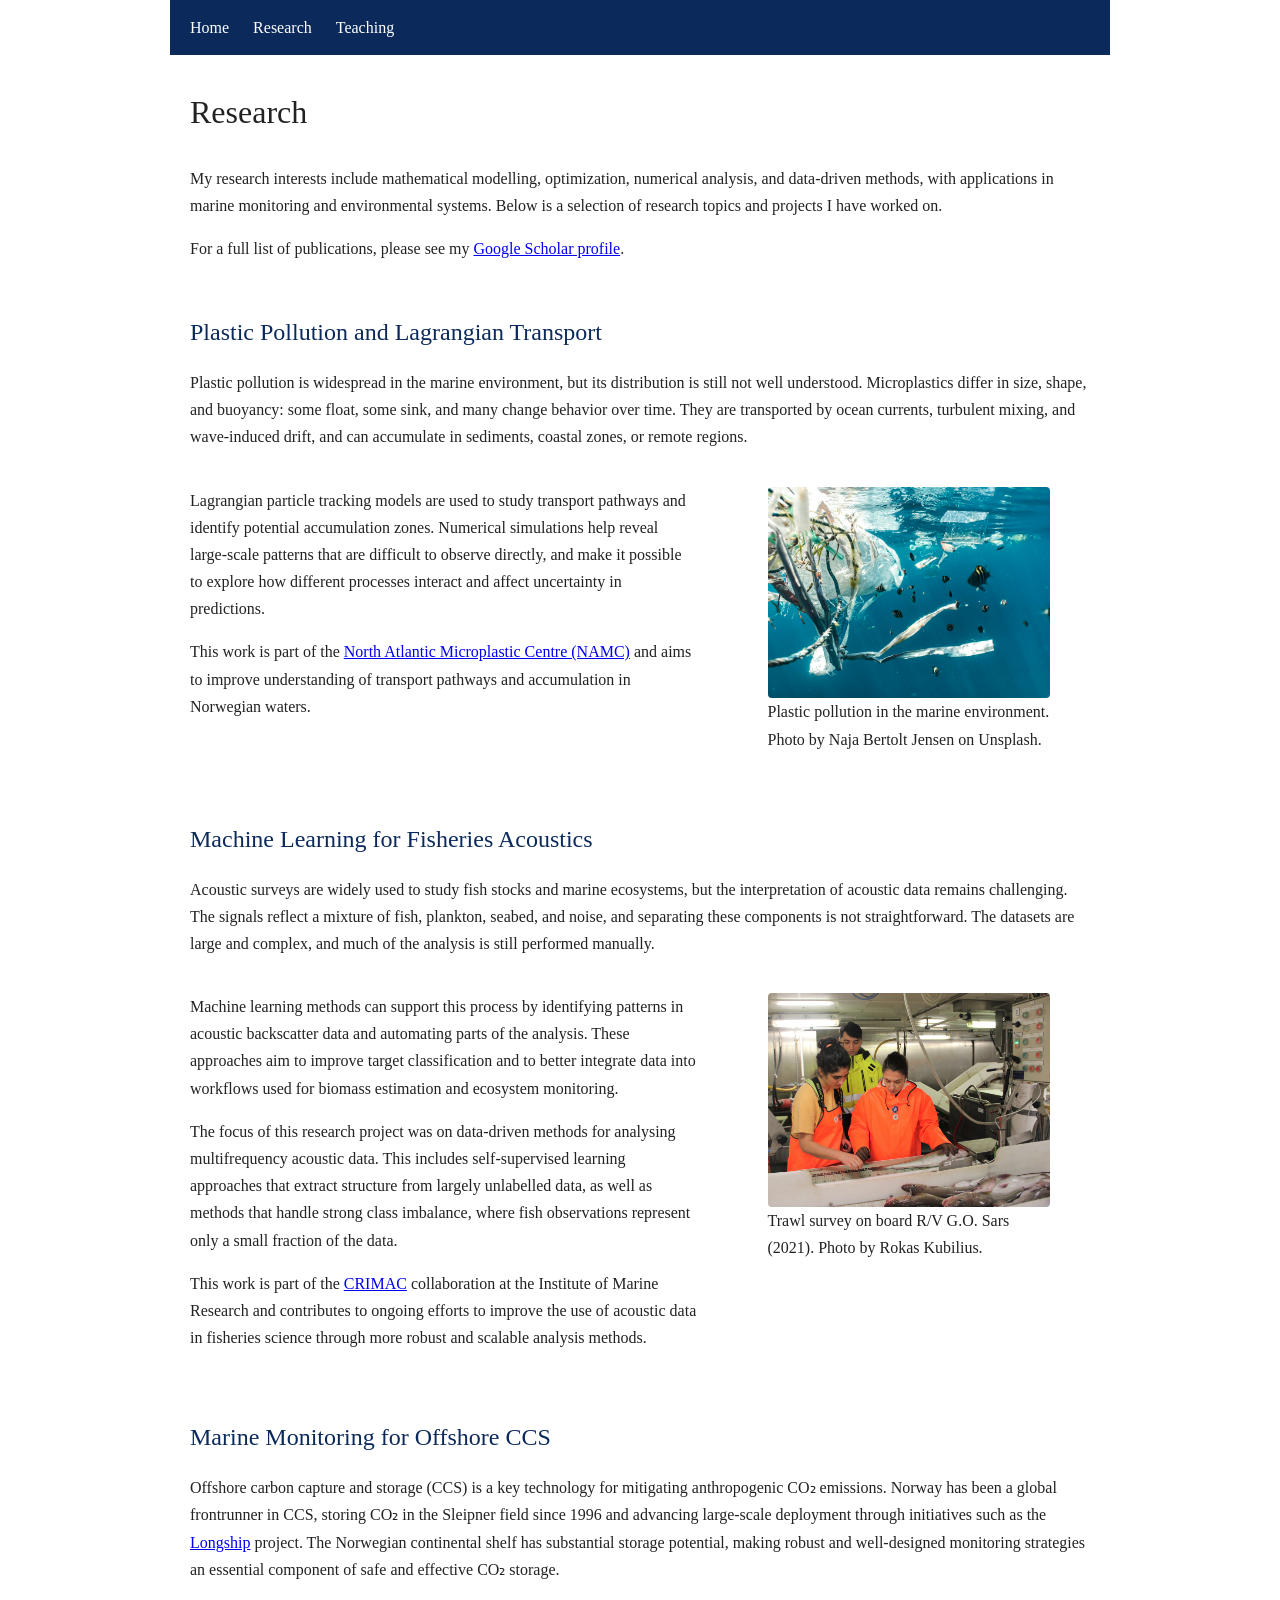
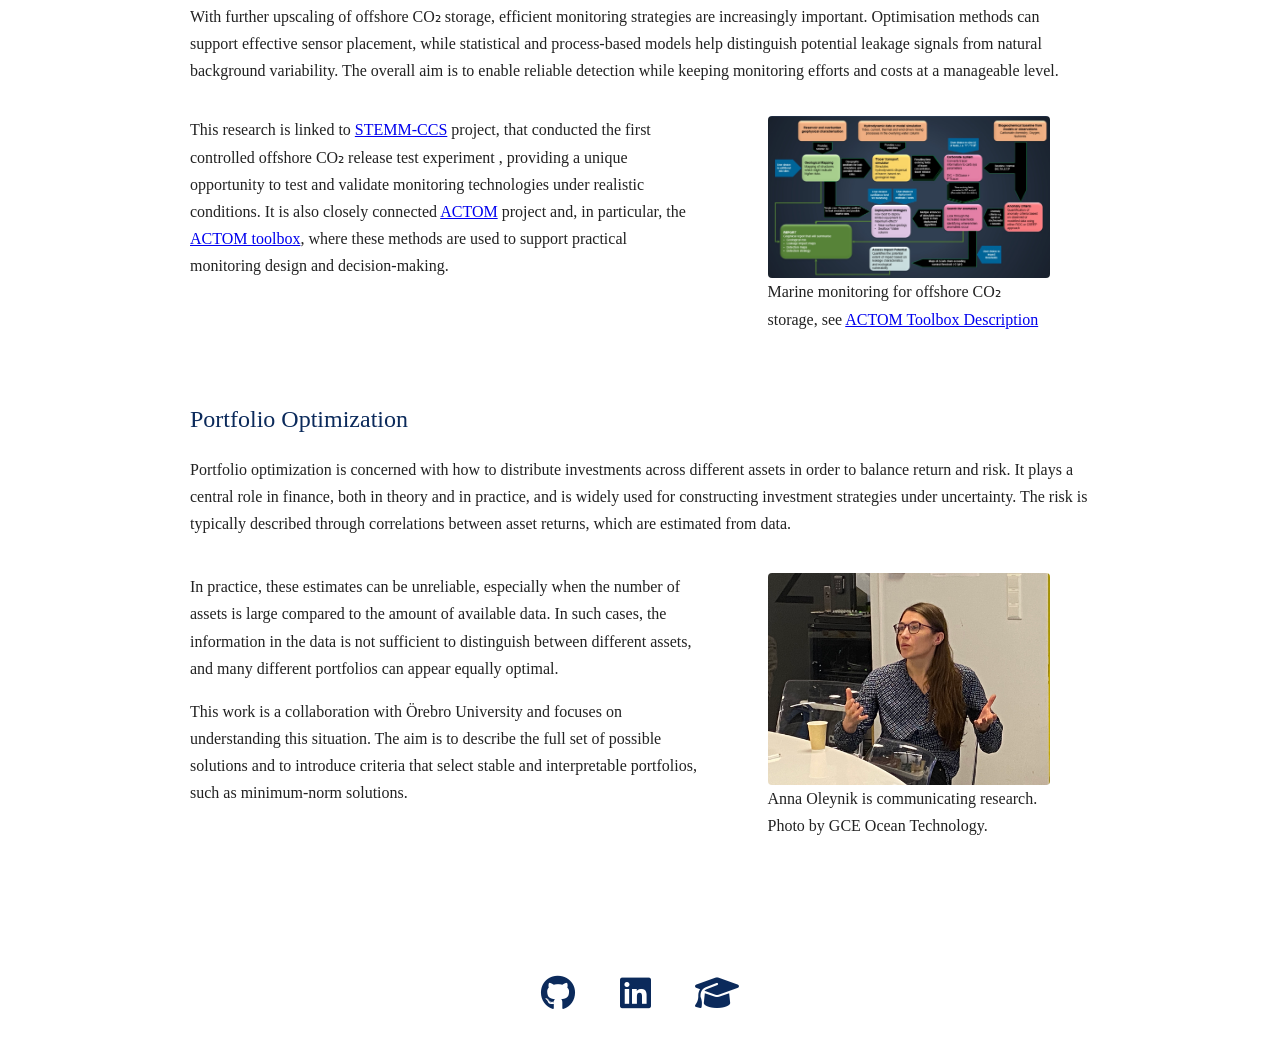
==== research.html @ 6df2cc2c "initial website" ====
<!DOCTYPE html>
<html lang="en">
<head>
    <meta charset="UTF-8">
    <meta name="viewport" content="width=device-width, initial-scale=1.0">
    <title>Research | Anna Oleynik</title>
    <link rel="stylesheet" href="style.css">
    <link rel="stylesheet" href="https://cdnjs.cloudflare.com/ajax/libs/font-awesome/6.5.0/css/all.min.css">
</head>
<body>

<nav>
    <a href="index.html">Home</a>
    <a href="research.html">Research</a>
    <a href="teaching.html">Teaching</a>
</nav>

<main>
    <h1>Research</h1>

    <p>
        My research interests include mathematical modelling, optimization, numerical analysis, and data-driven methods,
        with applications in marine monitoring and environmental systems. Below is a selection of research topics and projects
        I have worked on.
    </p>

    <p>
        For a full list of publications, please see my
        <a href="https://scholar.google.com/citations?user=vH8VkVoAAAAJ&hl=en" target="_blank">Google Scholar profile</a>.
    </p>

    <!-- NAMC -->
    <section class="research-section">
        <h2>Plastic Pollution and Lagrangian Transport</h2>

        <p class="full-width">
            Plastic pollution is widespread in the marine environment, but its distribution is still not well understood.
            Microplastics differ in size, shape, and buoyancy: some float, some sink, and many change behavior over time.
            They are transported by ocean currents, turbulent mixing, and wave-induced drift, and can accumulate in sediments,
            coastal zones, or remote regions.
        </p>

        <div class="research-block">
            <div class="research-text">
                <p>
                    Lagrangian particle tracking models are used to study transport pathways and identify potential accumulation zones.
                    Numerical simulations help reveal large-scale patterns that are difficult to observe directly, and make it possible
                    to explore how different processes interact and affect uncertainty in predictions.
                </p>

                <p>
                    This work is part of the
                    <a href="https://namc.no/" target="_blank">North Atlantic Microplastic Centre (NAMC)</a>
                    and aims to improve understanding of transport pathways and accumulation in Norwegian waters.
                </p>
            </div>

            <div class="research-image">
                <figure>
                    <img src="plastic_pollution.jpg" alt="Plastic pollution in marine environment">
                    <figcaption>
                        Plastic pollution in the marine environment. Photo by Naja Bertolt Jensen on Unsplash.
                    </figcaption>
                </figure>
            </div>
        </div>
    </section>

<!-- CRIMAC -->
<section class="research-section">
    <h2>Machine Learning for Fisheries Acoustics</h2>

    <p class="full-width">
        Acoustic surveys are widely used to study fish stocks and marine ecosystems, but the interpretation
        of acoustic data remains challenging. The signals reflect a mixture of fish, plankton, seabed, and noise,
        and separating these components is not straightforward. The datasets are large and complex, and much of
        the analysis is still performed manually.
    </p>

    <div class="research-block">
        <div class="research-text">
            <p>
                Machine learning methods can support this process by identifying patterns in acoustic backscatter
                data and automating parts of the analysis. These approaches aim to improve target classification
                and to better integrate data into workflows used for biomass estimation and ecosystem monitoring.
            </p>

            <p>
                The focus of this research project was on data-driven methods for analysing multifrequency acoustic
                data. This includes self-supervised learning approaches that extract structure from largely unlabelled
                data, as well as methods that handle strong class imbalance, where fish observations represent only
                a small fraction of the data.
            </p>

            <p>
                This work is part of the 
                 <a href="https://crimac.no/" target="_blank">CRIMAC</a>
                collaboration at the Institute of Marine Research and contributes
                to ongoing efforts to improve the use of acoustic data in fisheries science through more robust
                and scalable analysis methods.
            </p>
        </div>

        <div class="research-image">
            <figure>
                <img src="MeasuringFish.jpg" alt="Trawl survey on G.O. Sars">
                <figcaption>
                    Trawl survey on board R/V G.O. Sars (2021). Photo by Rokas Kubilius.
                </figcaption>
            </figure>
        </div>
    </div>
</section>

    <!-- CCS -->
    <section class="research-section">
        <h2>Marine Monitoring for Offshore CCS</h2>

        <p class="full-width">
        Offshore carbon capture and storage (CCS) is a key technology for mitigating anthropogenic CO₂ emissions. 
        Norway has been a global frontrunner in CCS, storing CO₂ in the Sleipner field since 1996 and advancing 
        large-scale deployment through initiatives such as the <a href="https://www.regjeringen.no/en/topics/energy/ccs/id2909733/" target="_blank">Longship</a> project. 
        The Norwegian continental shelf  has substantial storage potential, making robust and well-designed monitoring strategies an essential 
        component of safe and effective CO₂ storage.
        </p>

         <p>
            With further upscaling of offshore CO₂ storage, efficient monitoring strategies are increasingly important. 
            Optimisation methods can support effective sensor placement, while statistical and process-based models help 
            distinguish potential leakage signals from natural background variability. The overall aim is to enable 
            reliable detection while keeping monitoring efforts and costs at a manageable level.
        </p>

        <div class="research-block">
            <div class="research-text">
            <p>
            This research is linked to <a href="https://stemm-ccs.eu/" target="_blank">STEMM‑CCS</a> project, that conducted the first controlled offshore 
            CO₂ release test experiment , providing a unique opportunity to test and validate monitoring technologies 
            under realistic conditions. It is also           
            closely connected <a href="https://actom.w.uib.no/" target="_blank">ACTOM</a> project and, in particular, the
            <a href="https://actom.w.uib.no/toolbox/" target="_blank">ACTOM toolbox</a>, where these methods are used to 
            support practical monitoring design and decision-making. 
            </p>

            </div>

            <div class="research-image">
                <figure>
                    <img src="ACTOM_DST.jpg" alt="Marine monitoring for offshore CO2 storage">
                    <figcaption>
                        Marine monitoring for offshore CO₂ storage, see
                        <a href="https://pml.ac.uk/projects/actom-decision-support-tool/" target="_blank">ACTOM Toolbox Description</a>
                    </figcaption>
                </figure>
            </div>
        </div>
    </section>

<!-- Finance -->
<section class="research-section">
    <h2>Portfolio Optimization</h2>

    <p class="full-width">
        Portfolio optimization is concerned with how to distribute investments across different assets in order to balance return and risk. 
        It plays a central role in finance, both in theory and in practice, and is widely used for constructing investment strategies under uncertainty. 
        The risk is typically described through correlations between asset returns, which are estimated from data.
    </p>

    <div class="research-block">
        <div class="research-text">
            <p>
                In practice, these estimates can be unreliable, especially when the number of assets is large compared to the amount of available data. 
                In such cases, the information in the data is not sufficient to distinguish between different assets, and many different portfolios 
                can appear equally optimal.
            </p>

            <p>
                This work is a collaboration with Örebro University and focuses on understanding this situation. The aim is to describe the full 
                set of possible solutions and to introduce criteria that select stable and interpretable portfolios, such as minimum-norm solutions.
            </p>
        </div>

        <div class="research-image">
            <figure>
                <img src="OceanLunch.jpg" alt="Portfolio optimization">
                <figcaption>
                    Anna Oleynik is communicating research. Photo by GCE Ocean Technology.
                    
                </figcaption>
            </figure>
        </div>
    </div>
</section>

</main>

<footer class="footer">
    <a href="https://github.com/Codeniksson" target="_blank" aria-label="GitHub">
        <i class="fab fa-github"></i>
    </a>
    <a href="https://www.linkedin.com/in/aaoleynik/" target="_blank" aria-label="LinkedIn">
        <i class="fab fa-linkedin"></i>
    </a>
    <a href="https://scholar.google.com/citations?user=vH8VkVoAAAAJ&hl=en" target="_blank" aria-label="Google Scholar">
        <i class="fas fa-graduation-cap"></i>
    </a>
</footer>

</body>
</html>
---- style.css ----
/* FILE: style.css */

body {
    font-family: Georgia, serif;
    max-width: 900px;
    margin: 0 auto;
    line-height: 1.7;
    color: #222;
    padding: 0 20px;
    background: #ffffff;
}

.highlight {
    color: #830f1e;
    text-decoration: none;
}

.highlight:hover {
    text-decoration: underline;
}


.footer {
    margin-top: 80px;
    padding: 30px 0;
    text-align: center;
}

.footer a {
    margin: 0 18px;
    font-size: 2.2rem;   /* bigger icons */
    color: #0b2a5b;      /* main color */
    text-decoration: none;
}

.footer a:hover {
    color: #830f1e;      /* your accent */
}

/* Top navigation bar */
nav {
    background-color: #0b2a5b; /* dark blue */
    padding: 14px 20px;
    margin: 0 -20px 30px;
}

nav a {
    margin-right: 20px;
    color: #ffffff;
    text-decoration: none;
    font-size: 1rem;
}

nav a:hover {
    text-decoration: underline;
    color: #cbd5f5;
}

h1 {
    font-weight: normal;
    margin-bottom: 25px;
}

.layout {
    display: grid;
    grid-template-columns: 260px 1fr;
    gap: 30px;
    align-items: start;
}

img.profile {
    width: 100%;
    height: auto;
}

@media (max-width: 800px) {
    .layout {
        grid-template-columns: 1fr;
    }
}
main {
    max-width: 900px;
}

section {
    margin-top: 40px;
}

h2 {
    margin-bottom: 14px;
    color: #0b2a5b;
    font-weight: normal;
}
.small {
    color: #666;
    font-size: 0.95rem;
}

.small a {
    color: #444;
    text-decoration: none;
}

.small a:hover {
    text-decoration: underline;
}

.teaching-figure {
    margin: 20px 0 35px 0;
}

.teaching-photo {
    width: 100%;
    max-width: 620px;
    height: auto;
    display: block;
    border-radius: 4px;
}

.caption {
    margin-top: 8px;
    color: #666;
    font-size: 0.95rem;
}

.research-section {
    margin-top: 50px;
}

.full-width {
    margin-bottom: 20px;
}

.research-block {
    display: grid;
    grid-template-columns: 1.4fr 1fr;
    gap: 30px;
    align-items: start;
}

.research-image img {
    width: 100%;
    height: auto;
    display: block;
    border-radius: 4px;
}

@media (max-width: 850px) {
    .research-block {
        grid-template-columns: 1fr;
    }
}
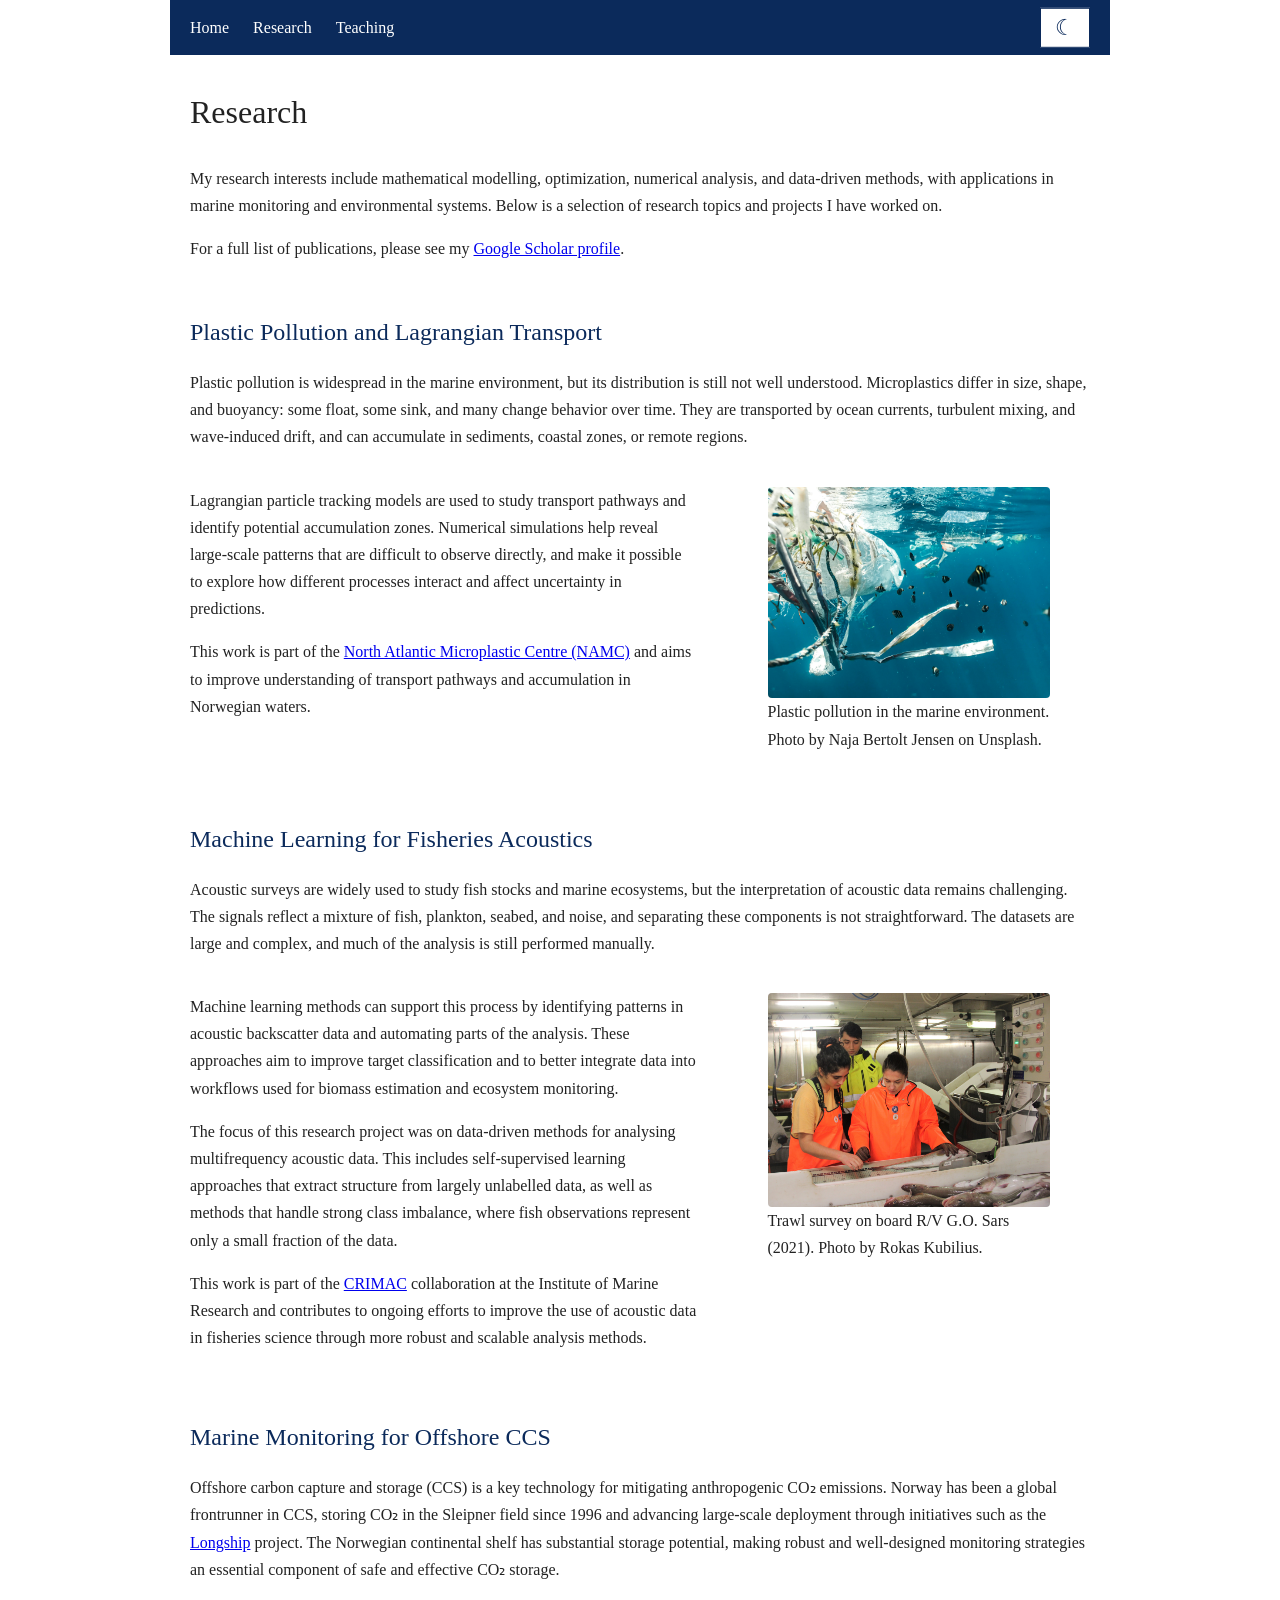
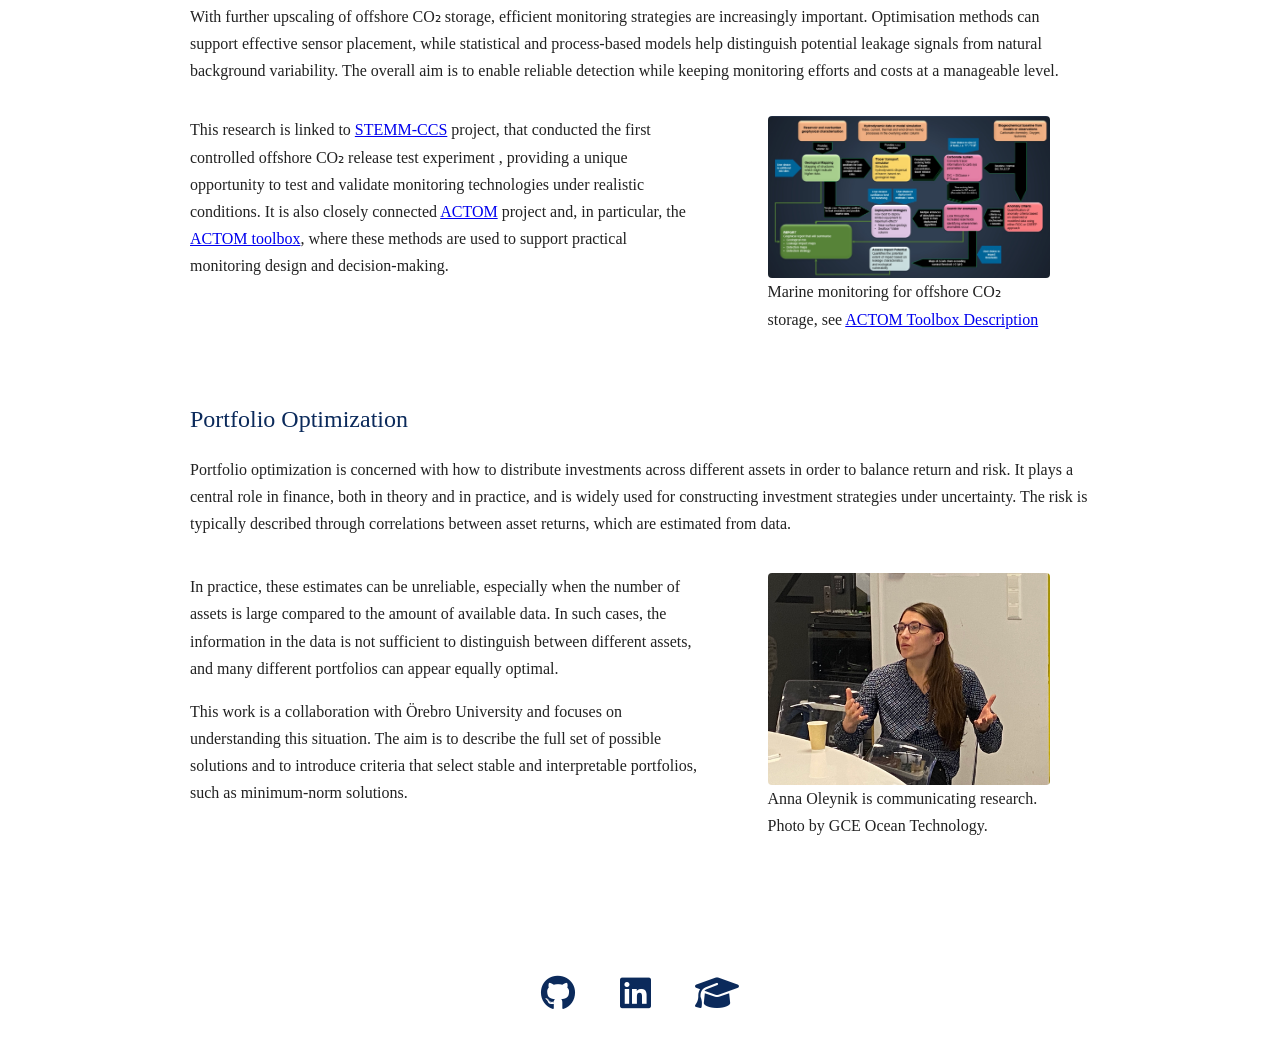
==== commit 2523bd17: "update homepage and add dark mode" ====
--- a/research.html
+++ b/research.html
@@ -7,12 +7,16 @@
     <link rel="stylesheet" href="style.css">
     <link rel="stylesheet" href="https://cdnjs.cloudflare.com/ajax/libs/font-awesome/6.5.0/css/all.min.css">
 </head>
+
+
+
 <body>
 
 <nav>
     <a href="index.html">Home</a>
     <a href="research.html">Research</a>
     <a href="teaching.html">Teaching</a>
+    <span id="theme-toggle" class="theme-icon">🌙</span>
 </nav>
 
 <main>
@@ -206,5 +210,38 @@
     </a>
 </footer>
 
+
+<script>
+const button = document.getElementById("theme-toggle");
+
+function updateIcon() {
+    if (document.body.classList.contains("dark")) {
+        button.textContent = "☀";
+    } else {
+        button.textContent = "☾";
+    }
+}
+
+if (localStorage.getItem("theme") === "dark") {
+    document.body.classList.add("dark");
+}
+
+updateIcon();
+
+button.addEventListener("click", () => {
+    document.body.classList.toggle("dark");
+
+    if (document.body.classList.contains("dark")) {
+        localStorage.setItem("theme", "dark");
+    } else {
+        localStorage.setItem("theme", "light");
+    }
+
+    updateIcon();
+});
+</script>
+
+
+
 </body>
 </html>
--- a/style.css
+++ b/style.css
@@ -42,6 +42,7 @@
     background-color: #0b2a5b; /* dark blue */
     padding: 14px 20px;
     margin: 0 -20px 30px;
+    position: relative; 
 }
 
 nav a {
@@ -55,6 +56,23 @@
     text-decoration: underline;
     color: #cbd5f5;
 }
+
+
+.theme-icon {
+    position: absolute;
+    right: 20px;
+    top: 50%;
+    transform: translateY(-50%);
+
+    cursor: pointer;
+    font-size: 1.4rem;
+    user-select: none;
+}
+
+.theme-icon:hover {
+    opacity: 0.7;
+}
+
 
 h1 {
     font-weight: normal;
@@ -149,4 +167,50 @@
     .research-block {
         grid-template-columns: 1fr;
     }
-}+}
+#theme-toggle {
+    margin-bottom: 25px;
+    padding: 8px 14px;
+    border: 1px solid #0b2a5b;
+    background: #ffffff;
+    color: #0b2a5b;
+    cursor: pointer;
+    font-family: Georgia, serif;
+}
+
+body.dark {
+    background: #0f172a;
+    color: #e5e7eb;
+}
+
+body.dark nav {
+    background-color: #020617;
+}
+
+body.dark h2 {
+    color: #bfdbfe;
+}
+
+body.dark .small,
+body.dark .caption {
+    color: #cbd5e1;
+}
+
+body.dark a {
+    color: #93c5fd;
+}
+
+body.dark .highlight {
+    color: #fca5a5;
+}
+
+body.dark #theme-toggle {
+    background: #1e293b;
+    color: #e5e7eb;
+    border-color: #93c5fd;
+}
+
+.theme-icon {
+    line-height: 1;
+    display: inline-block;
+}
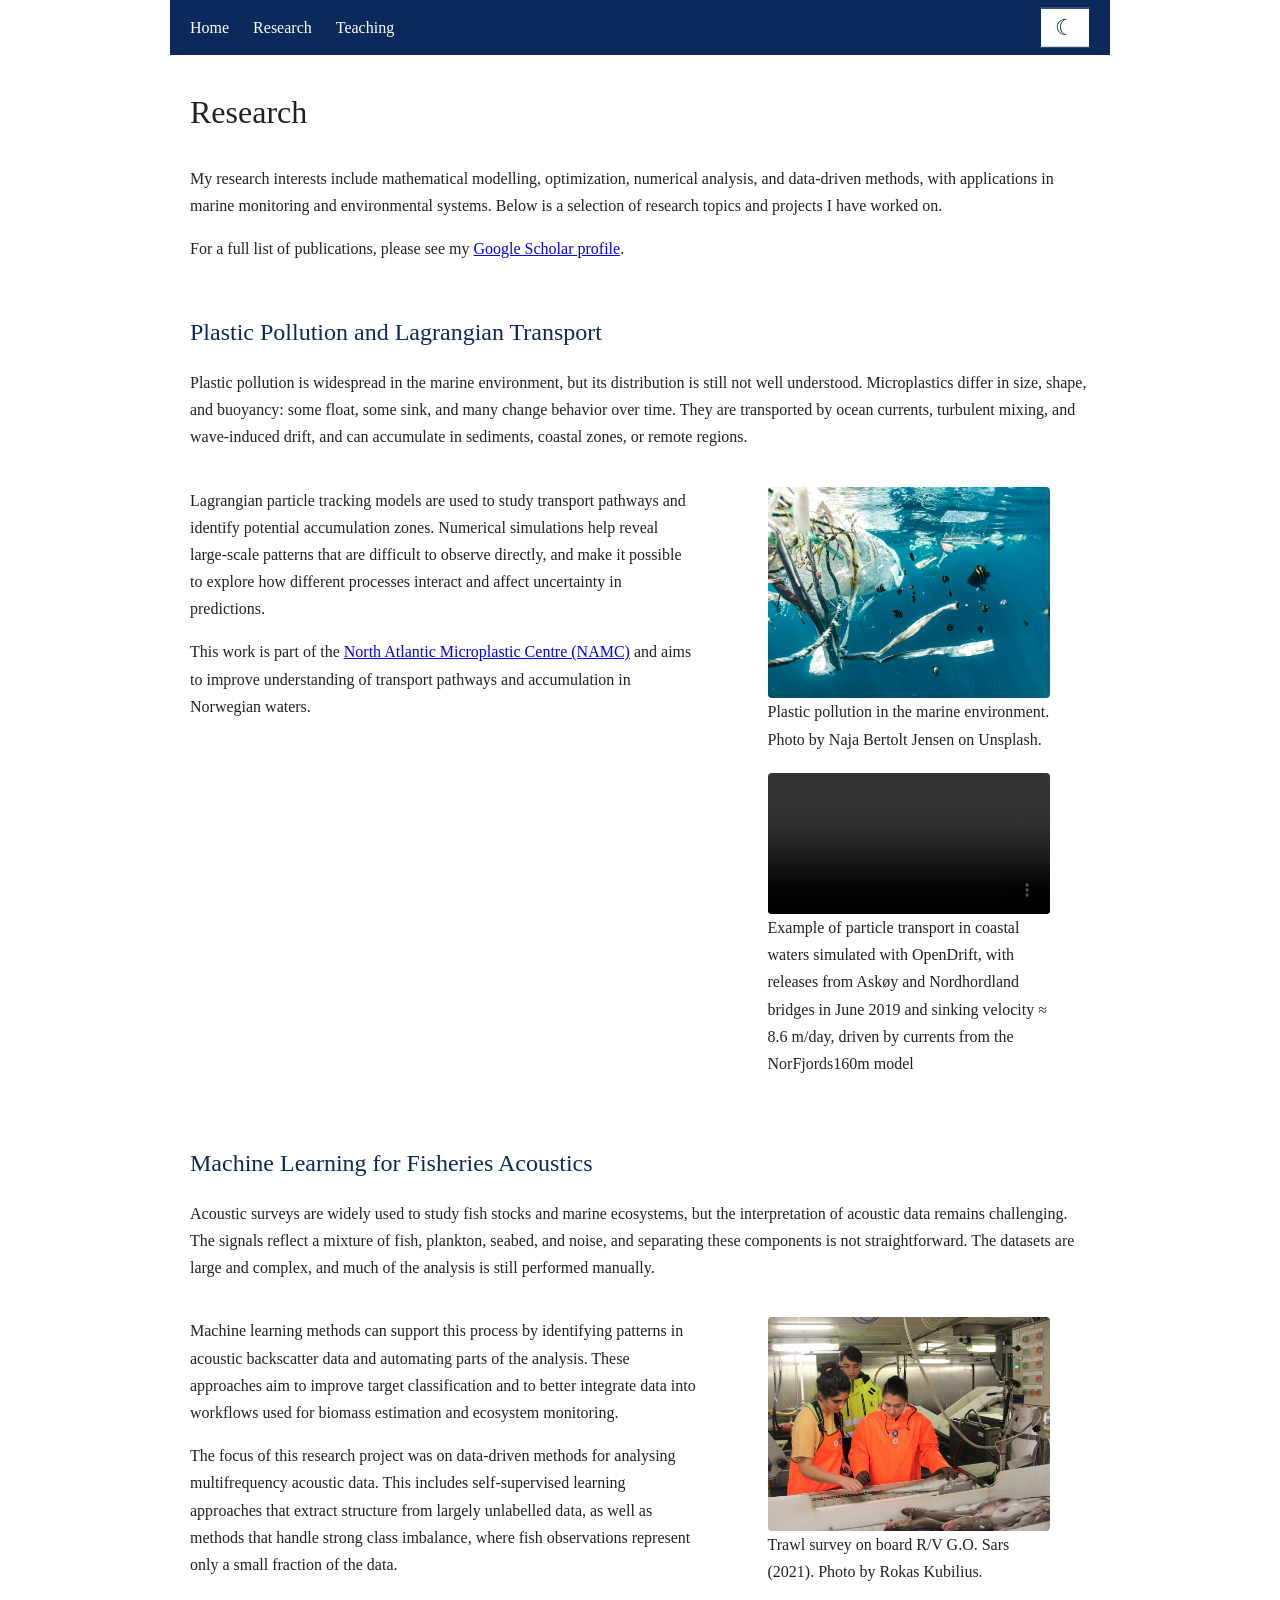
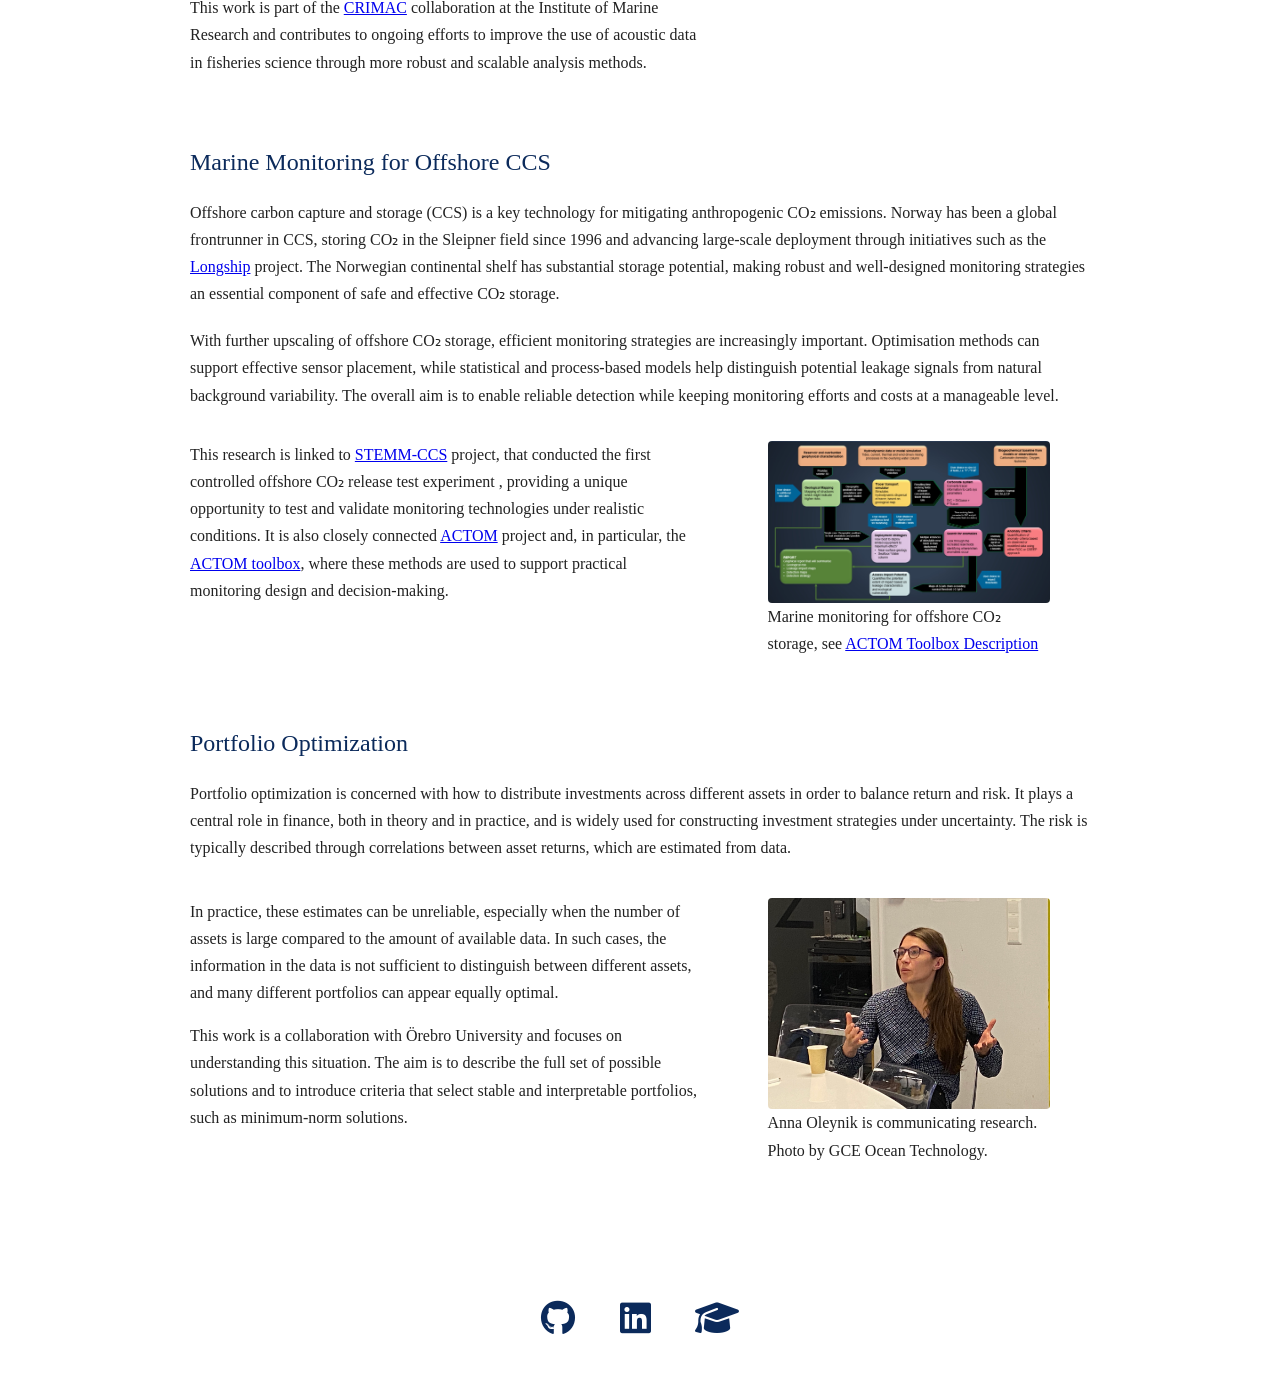
==== commit 8acd74a6: "video added" ====
--- a/research.html
+++ b/research.html
@@ -64,6 +64,16 @@
                     <img src="plastic_pollution.jpg" alt="Plastic pollution in marine environment">
                     <figcaption>
                         Plastic pollution in the marine environment. Photo by Naja Bertolt Jensen on Unsplash.
+                    </figcaption>
+                </figure>
+
+                <figure class="research-video">
+                    <video controls width="100%">
+                    <source src="particle_transport.mp4" type="video/mp4">
+                    Your browser does not support the video tag.
+                    </video>
+                    <figcaption>
+                    Example of particle transport in coastal waters simulated with OpenDrift, with releases from Askøy and Nordhordland bridges in June 2019 and sinking velocity ≈ 8.6 m/day, driven by currents from the NorFjords160m model
                     </figcaption>
                 </figure>
             </div>
--- a/style.css
+++ b/style.css
@@ -214,3 +214,13 @@
     line-height: 1;
     display: inline-block;
 }
+
+.research-video {
+    margin-top: 20px;
+}
+
+.research-video video {
+    width: 100%;
+    border-radius: 4px;
+    display: block;
+}
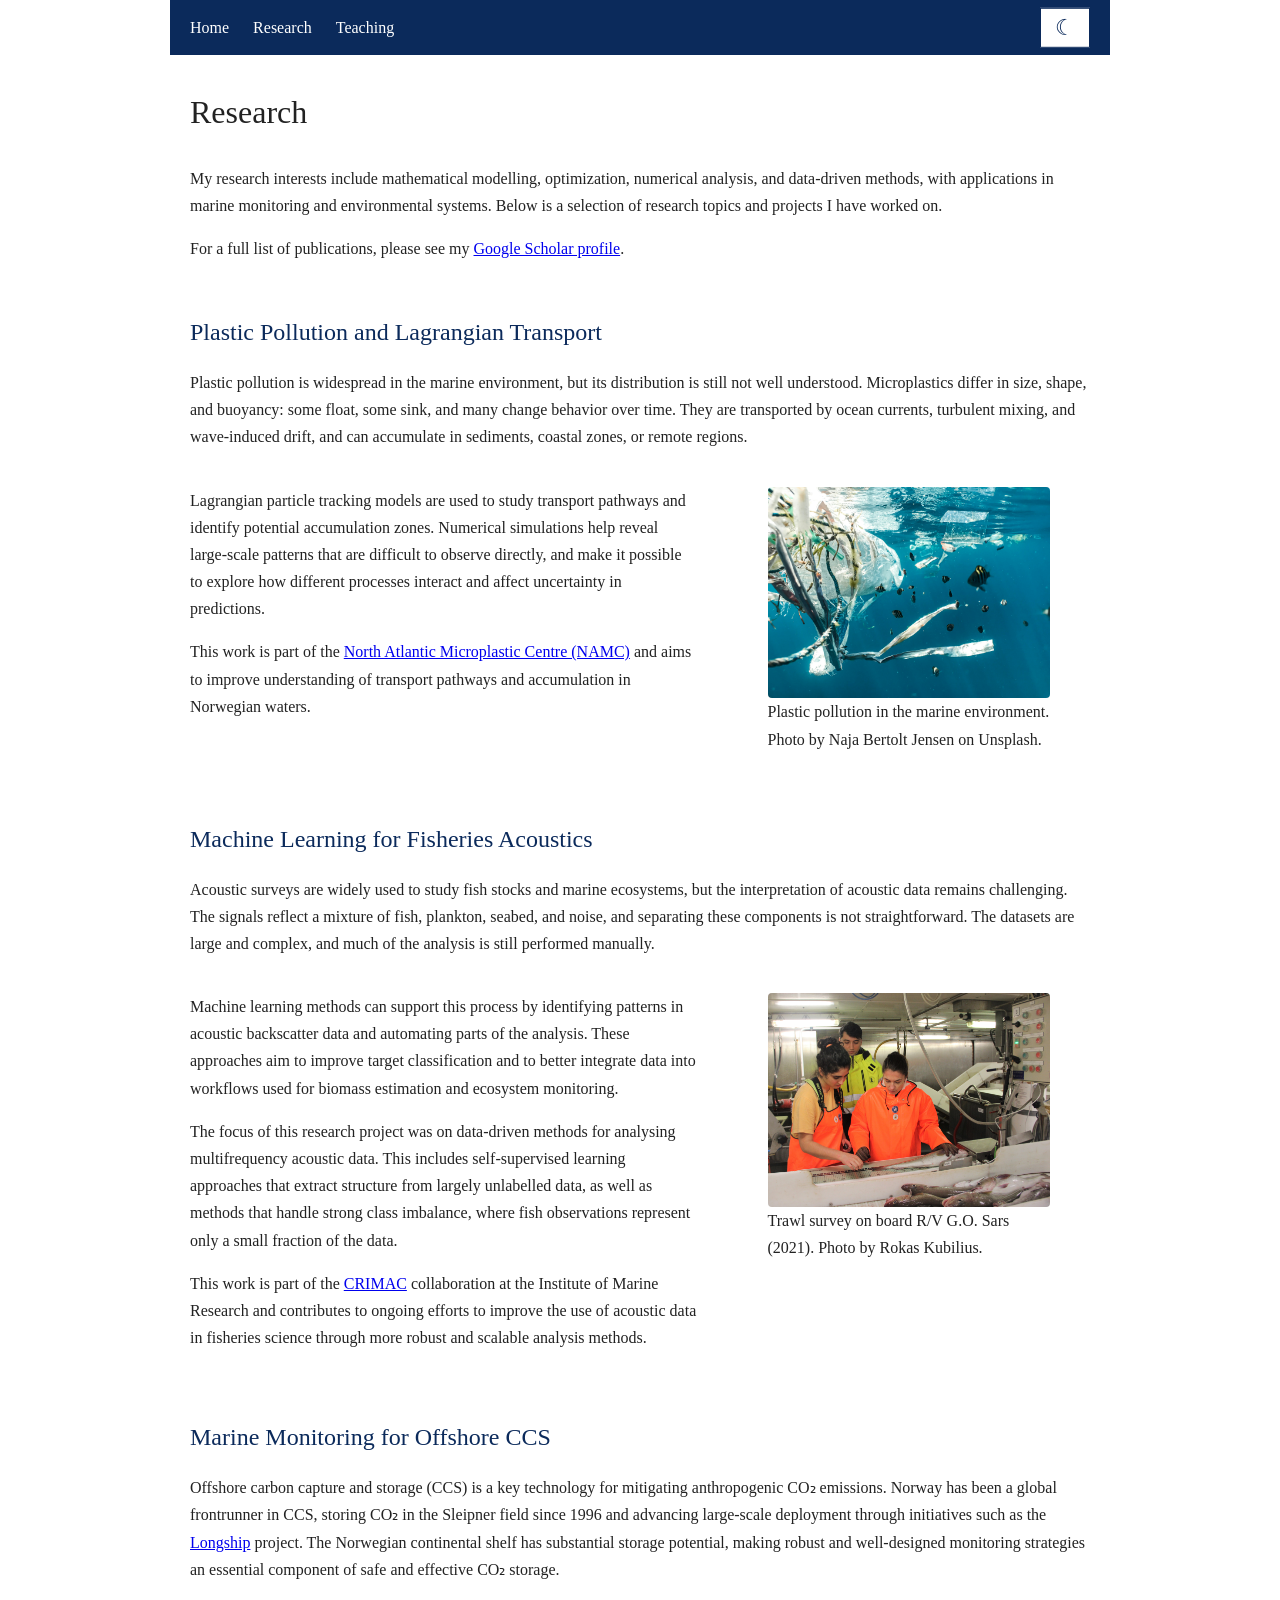
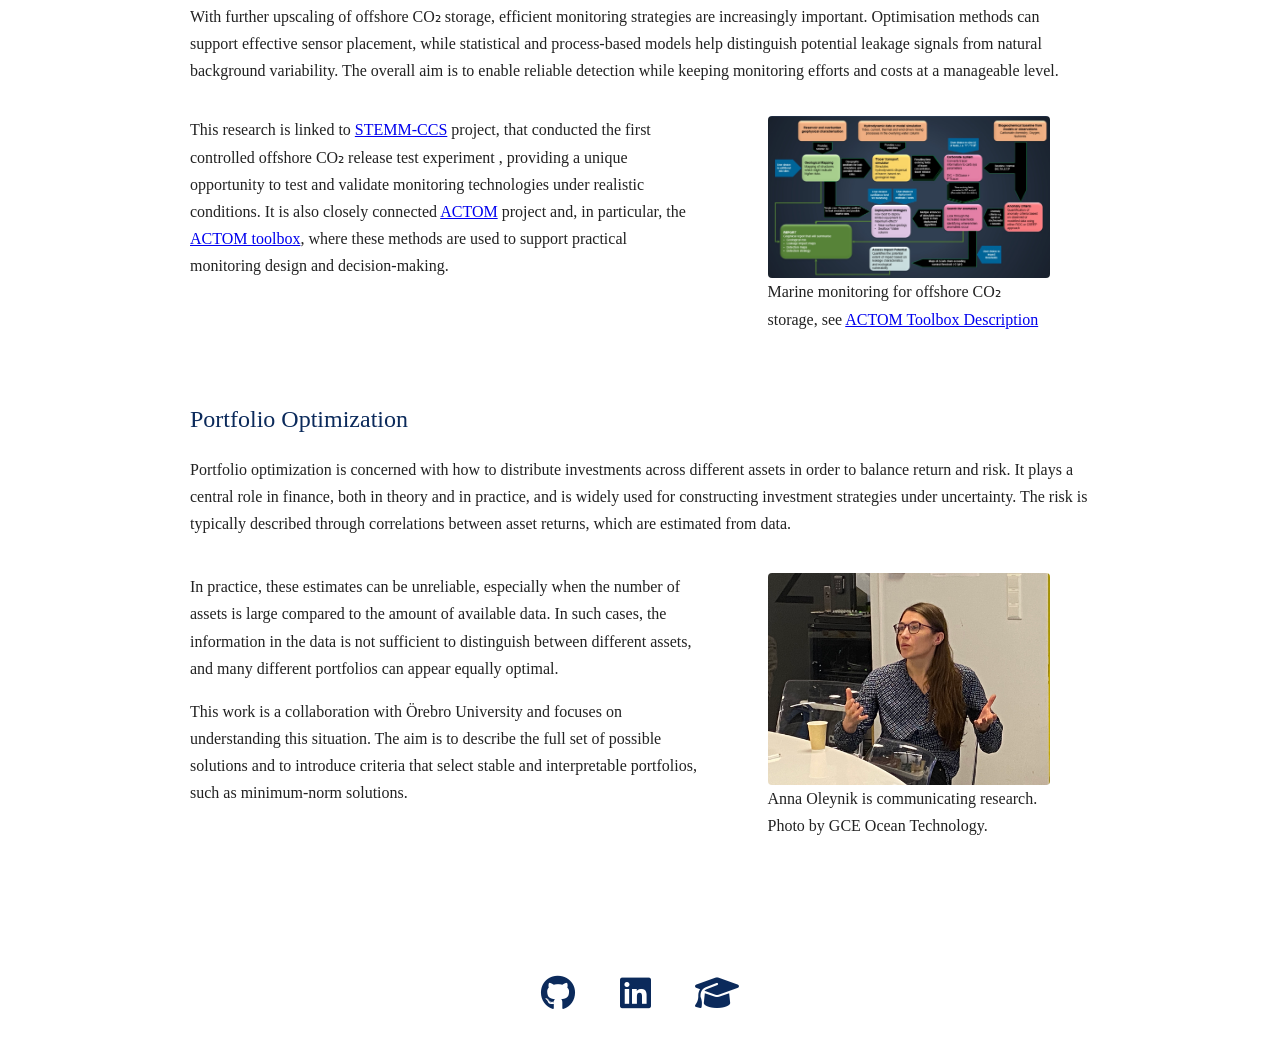
==== commit f3fb133d: "Revert "video added" This reverts commit 8acd74a6e0e7549051a73c900abc317994bd2e75." ====
--- a/research.html
+++ b/research.html
@@ -64,16 +64,6 @@
                     <img src="plastic_pollution.jpg" alt="Plastic pollution in marine environment">
                     <figcaption>
                         Plastic pollution in the marine environment. Photo by Naja Bertolt Jensen on Unsplash.
-                    </figcaption>
-                </figure>
-
-                <figure class="research-video">
-                    <video controls width="100%">
-                    <source src="particle_transport.mp4" type="video/mp4">
-                    Your browser does not support the video tag.
-                    </video>
-                    <figcaption>
-                    Example of particle transport in coastal waters simulated with OpenDrift, with releases from Askøy and Nordhordland bridges in June 2019 and sinking velocity ≈ 8.6 m/day, driven by currents from the NorFjords160m model
                     </figcaption>
                 </figure>
             </div>
--- a/style.css
+++ b/style.css
@@ -214,13 +214,3 @@
     line-height: 1;
     display: inline-block;
 }
-
-.research-video {
-    margin-top: 20px;
-}
-
-.research-video video {
-    width: 100%;
-    border-radius: 4px;
-    display: block;
-}
